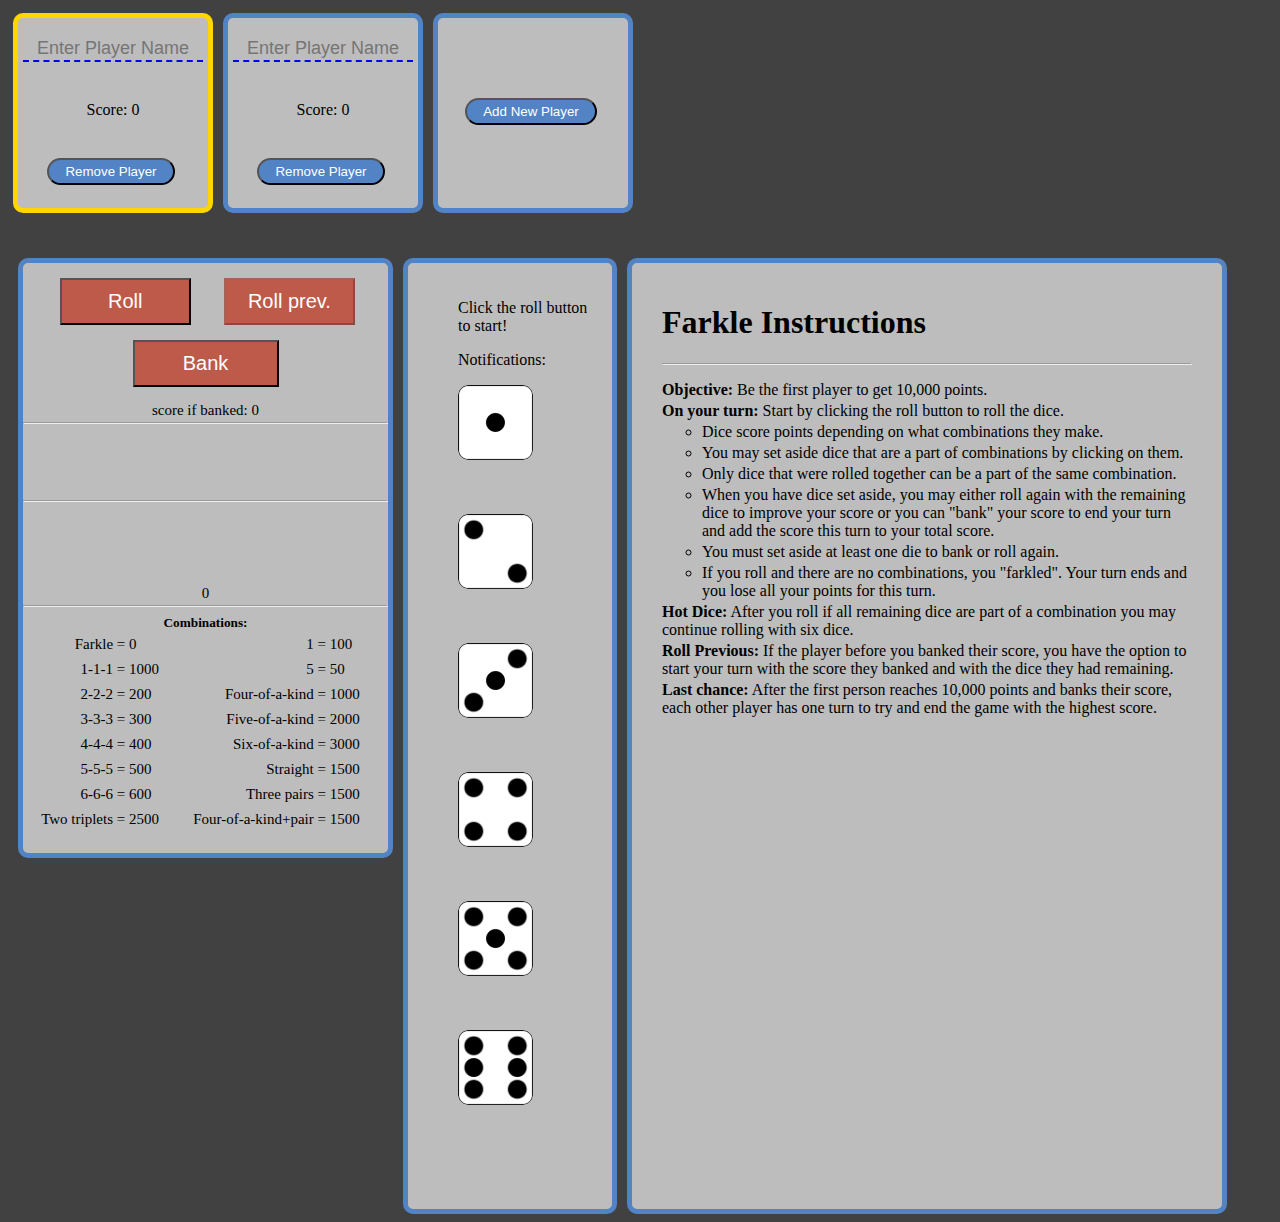
==== index.html @ 5ba1553c "Update scorecard styling" ====
<!DOCTYPE html>
<html lang="en">
  <head>
    <meta charset="utf-8">
    <title>Farkle</title>
    <link rel="stylesheet" href="style.css">
    <script src="scripts/main.js" defer></script>
  </head>
  <body>
    <div class="wrapper">
      <div class="wrapper score-card-container">
      </div>
      <div class="box score-card" id="add-card">
        <button class="add-button">Add New Player</button>
      </div>
    </div>

    <div class="wrapper2">
      <!-- Left Panel -->
      <div class="box panel">
        <div class="sub-wrapper">
          <button class="sidebar-button" id="roll-button" type="button">
            Roll
          </button>
          <button class="sidebar-button2" id="roll-prev-button" type="button">
            Roll prev.
          </button>
        </div>
        <button class="sidebar-button" id="bank-button" type="button">
          Bank
        </button>
        <p id="round-score">score if banked: 0</p>
        <hr>
        <div class="row" id="row1">
          <div class="row-dice">
            <button class="row-dice" id="row1-b-1"></button>
            <img class="row-dice" id="row1-img-1" src="images/dice-1-640px.png" />
          </div>
          <div class="row-dice">
            <button class="row-dice" id="row1-b-2"></button>
            <img class="row-dice" id="row1-img-2" src="images/dice-2-640px.png" />
          </div>
          <div class="row-dice">
            <button class="row-dice" id="row1-b-3"></button>
            <img class="row-dice" id="row1-img-3" src="images/dice-3-640px.png" />
          </div>
          <div class="row-dice">
            <button class="row-dice" id="row1-b-4"></button>
            <img class="row-dice" id="row1-img-4" src="images/dice-4-640px.png" />
          </div>
          <div class="row-dice">
            <button class="row-dice" id="row1-b-5"></button>
            <img class="row-dice" id="row1-img-5" src="images/dice-5-640px.png" />
          </div>
          <div class="row-dice">
            <button class="row-dice" id="row1-b-6"></button>
            <img class="row-dice" id="row1-img-6" src="images/dice-6-640px.png" />
          </div>
        </div>
        <hr>
        <div class="row" id="row2">
          <div class="row-dice">
            <button class="row-dice" id="row2-b-1"></button>
            <img class="row-dice" id="row2-img-1" src="images/dice-1-640px.png" />
          </div>
          <div class="row-dice">
            <button class="row-dice" id="row2-b-2"></button>
            <img class="row-dice" id="row2-img-2" src="images/dice-2-640px.png" />
          </div>
          <div class="row-dice">
            <button class="row-dice" id="row2-b-3"></button>
            <img class="row-dice" id="row2-img-3" src="images/dice-3-640px.png" />
          </div>
          <div class="row-dice">
            <button class="row-dice" id="row2-b-4"></button>
            <img class="row-dice" id="row2-img-4" src="images/dice-4-640px.png" />
          </div>
          <div class="row-dice">
            <button class="row-dice" id="row2-b-5"></button>
            <img class="row-dice" id="row2-img-5" src="images/dice-5-640px.png" />
          </div>
          <div class="row-dice">
            <button class="row-dice" id="row2-b-6"></button>
            <img class="row-dice" id="row2-img-6" src="images/dice-6-640px.png" />
          </div>
        </div>
        <p id="row2-score">0</p>
        <hr>
        <h5 class=legend-header>Combinations:</h5>
        <div class="sub-wrapper-legend">
          <p class="legend">Farkle = 0      </p>
          <p class="legend">1 = 100  </p>
          <p class="legend">1-1-1 = 1000</p>
          <p class="legend">5 = 50    </p>
          <p class="legend">2-2-2 = 200  </p>
          <p class="legend">Four-of-a-kind = 1000</p>
          <p class="legend">3-3-3 = 300  </p>
          <p class="legend">Five-of-a-kind = 2000</p>
          <p class="legend">4-4-4 = 400  </p>
          <p class="legend">Six-of-a-kind = 3000</p>
          <p class="legend">5-5-5 = 500  </p>
          <p class="legend">Straight = 1500</p>
          <p class="legend">6-6-6 = 600  </p>
          <p class="legend">Three pairs = 1500</p>
          <p class="legend">Two triplets = 2500</p>
          <p class="legend">Four-of-a-kind+pair = 1500</p>
        </div>
      </div>

      <!-- Play Area -->
      <div class="box play-area">
        <p id="play-text">Click the roll button to start!</p>
        <p id="notifications">Notifications: </p>
        <div class="play-dice">
          <button class="play-dice" id="play-b-1"></button>
          <img class="play-dice" id="die1" src="images/dice-1-640px.png" />
        </div>
        <div class="play-dice">
          <button class="play-dice" id="play-b-2"></button>
          <img class="play-dice" id="die2" src="images/dice-2-640px.png" />
        </div>
        <div class="play-dice">
          <button class="play-dice" id="play-b-3"></button>
          <img class="play-dice" id="die3" src="images/dice-3-640px.png" />
        </div>
        <div class="play-dice">
          <button class="play-dice" id="play-b-4"></button>
          <img class="play-dice" id="die4" src="images/dice-4-640px.png" />
        </div>
        <div class="play-dice">
          <button class="play-dice" id="play-b-5"></button>
          <img class="play-dice" id="die5" src="images/dice-5-640px.png" />
        </div>
        <div class="play-dice">
          <button class="play-dice" id="play-b-6"></button>
          <img class="play-dice" id="die6" src="images/dice-6-640px.png" />
        </div>
      </div>

      <div class="box rules">
        <h1>Farkle Instructions</h1>
        <hr>
        <ul class="rules-list">
          <li><strong>Objective:</strong> Be the first player to get 10,000 points.</li>
          <li><strong>On your turn:</strong> Start by clicking the roll button to roll the dice.</li>
          <ul>
            <li>Dice score points depending on what combinations they make.</li>
            <li>You may set aside dice that are a part of combinations by clicking on them.</li>
            <li>Only dice that were rolled together can be a part of the same combination.</li>
            <li>When you have dice set aside, you may either roll again with the remaining dice to improve your score or you can "bank" your score to end your turn and add the score this turn to your total score.</li>
            <li>You must set aside at least one die to bank or roll again.</li>
            <li>If you roll and there are no combinations, you "farkled". Your turn ends and you lose all your points for this turn.</li>
          </ul>
          <li><strong>Hot Dice:</strong> After you roll if all remaining dice are part of a combination you may continue rolling with six dice.</li>
          <li><strong>Roll Previous:</strong> If the player before you banked their score, you have the option to start your turn with the score they banked and with the dice they had remaining.</li>
          <li><strong>Last chance:</strong> After the first person reaches 10,000 points and banks their score, each other player has one turn to try and end the game with the highest score.</li>
        </ul>
      </div>
      <!-- Hints -->
    </div> <!--end wrapper2-->

  </body>
</html>
---- style.css ----
/*The two rulesets below set all stlyes to alternative box sizing*/
html {
  box-sizing: border-box;
}
*,
*:before,
*:after {
  box-sizing: inherit;
}

body {
  background-color: #414141;
}

.box {
  /* background-color: ghostwhite; */
  background-color: #bdbdbd;
  border: 5px solid #5283c5;
  border-radius: 10px;
}

div.wrapper {
  height: 200px;
  display: inline-flex;
}

div.wrapper2 {
  display: flex;
}

.score-card {
  width: 200px;
  height: 200px;
  margin: 5px;
  display: flex;
  flex-direction: column;
  align-items: center;
  justify-content: space-around;
}

.currently-playing {
  border: 5px solid gold;
}

.removeButton,
.add-button {
  display: inline-block;
  padding: 0.3em 1.2em;
  margin: 0 0.3em 0.3em 0;
  border-radius: 2em;
  box-sizing: border-box;
  text-decoration: none;
  font-family: "Roboto", sans-serif;
  font-weight: 300;
  color: #ffffff;
  background-color: #5283c5;
  text-align: center;
  transition: all 0.2s;
}
.removeButton:hover {
  background-color: #4095c6;
}

.name {
  width: 180px;
  background-color: inherit;
  border: none;
  border-bottom: 2px dashed blue;
  font-size: 18px;
  text-align: center;
}

#add-card img {
  width: 170px;
  height: 170px;
}

.panel {
  display: block;
  margin-top: 50px;
  margin-left: 10px;
  width: 375px;
  height: 600px;
  /*background-color: #bdbdbd;
  border: 5px solid #5283c5;
  border-radius: 10px;*/
}

.panel p {
  font-size: 15px;
  height: 5px;
  text-align: center;
  padding: none;
  margin: none;
}

.panel button {
  display: inline-block;
  font-size: 20px;
  margin-top: 15px;
  padding: 10px;
}

.panel > button {
  width: 40%;
  margin-left: 30%;
}

.panel .sub-wrapper {
  display: grid;
  margin-left: 10%;
  grid-template-columns: 40% 40%;
  gap: 10%;
}

.panel h5.legend-header {
  text-align: center;
  margin: 0;
  padding: 0;
}

.panel .sub-wrapper-legend {
  display: grid;
  margin-left: 0%;
  grid-template-columns: 40% 55%;
  grid-column-gap: 0px;
  grid-row-gap: 0px;
}

.panel .sub-wrapper-legend p.legend {
  text-align: right;
  padding-right: 10px;
  margin-top: 5px;
  white-space: pre;
}

.panel .row {
  display: inline-block;
  height: 60px;
}

div.row-dice {
  display: inline-block;
}

img.row-dice {
  width: 50px;
  height: 50px;
  background-color: white;
  border-radius: 6px;
  margin-left: 5px;
}

button.row-dice {
  position: absolute;
  background-color: transparent;
  width: 50px;
  height: 50px;
  border: none;
  cursor: pointer;
  margin-left: 5px;
  transform: translateY(-15px);
}

.sidebar-button,
.sidebar-button2 {
  color: white;
  background-color: #bd5a4a;
}

.sidebar-button:hover {
  background-color: #395a83;
}

.sidebar-button2:hover {
  background-color: #395a83;
}

.play-area {
  display: inline;
  margin-top: 50px;
  margin-left: 10px;
  width: calc(
    100% - 1050px
  ); /*1050px is about the width of the panel and the rules plus their padding*/
  padding: 50px;
  padding-top: 20px;
  padding-right: 10px;
}

.play-area div.play-dice {
  display: inline-block;
}

.play-area img.play-dice {
  width: 75px;
  height: 75px;
  background-color: white;
  border-radius: 10px;
  margin-right: 50px;
  margin-bottom: 50px;
}

.play-area button.play-dice {
  position: absolute;
  background-color: transparent;
  width: 75px;
  height: 75px;
  border: none;
  cursor: pointer;
}

.rules {
  margin-top: 50px;
  margin-left: 10px;
  width: 600px;
  padding: 30px;
  padding-top: 20px;
}

ul.rules-list {
  list-style: none;
  padding: 0;
}

ul.rules-list li {
  padding-bottom: 3px;
}
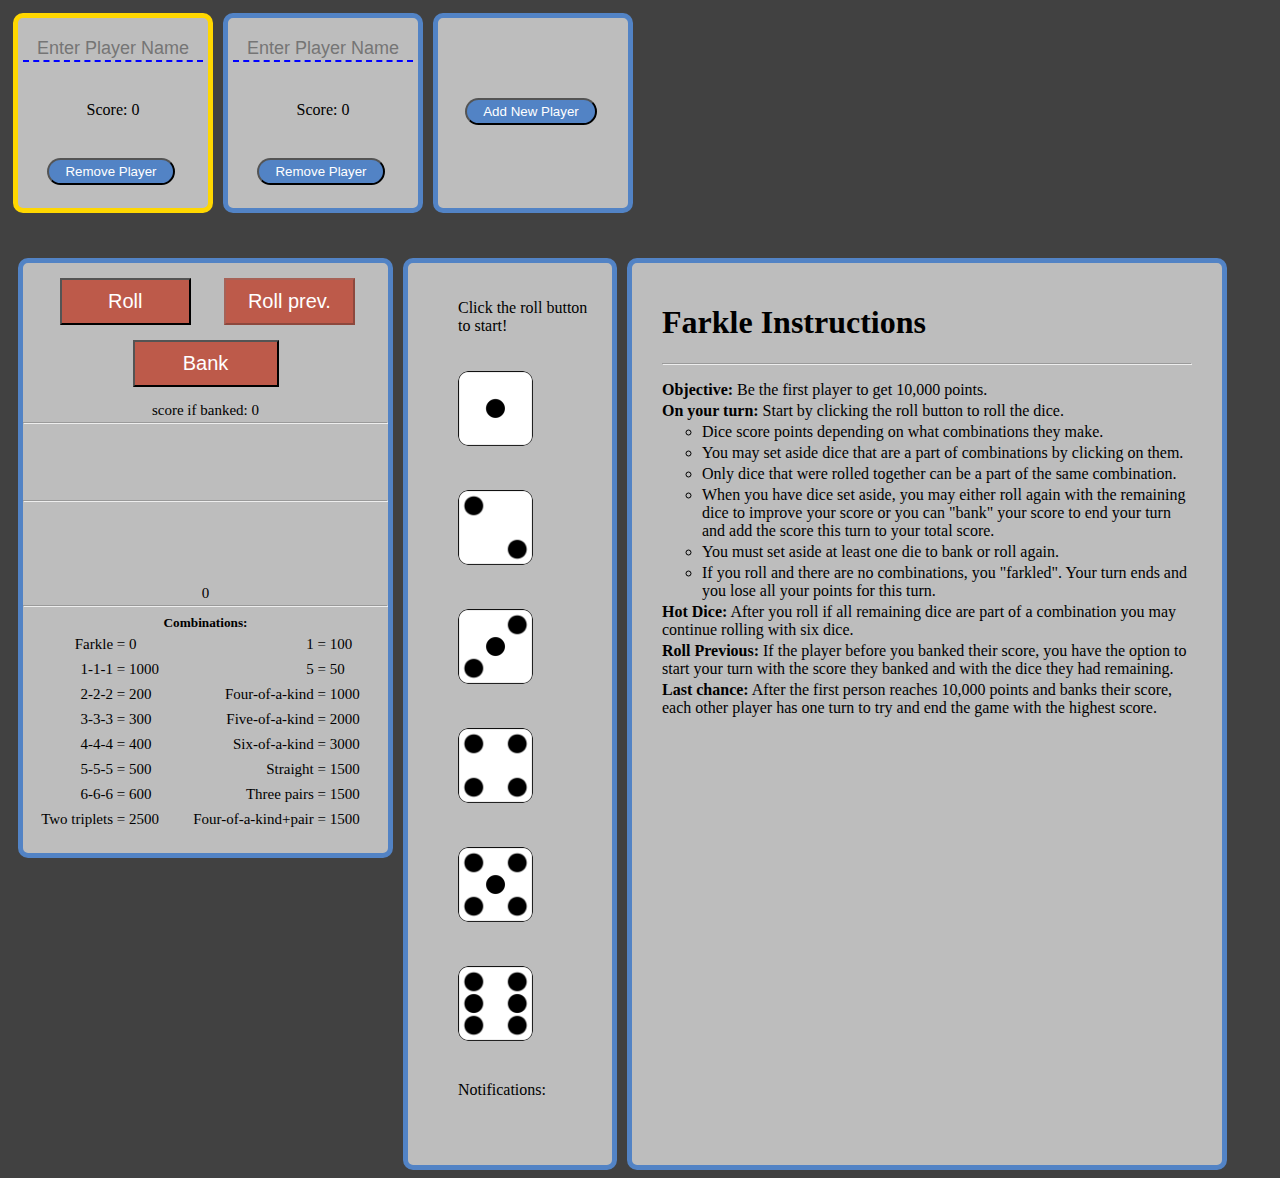
==== commit 12083a45: "Moved Notifications below dice and changed dice margins." ====
--- a/index.html
+++ b/index.html
@@ -110,7 +110,6 @@
       <!-- Play Area -->
       <div class="box play-area">
         <p id="play-text">Click the roll button to start!</p>
-        <p id="notifications">Notifications: </p>
         <div class="play-dice">
           <button class="play-dice" id="play-b-1"></button>
           <img class="play-dice" id="die1" src="images/dice-1-640px.png" />
@@ -135,6 +134,7 @@
           <button class="play-dice" id="play-b-6"></button>
           <img class="play-dice" id="die6" src="images/dice-6-640px.png" />
         </div>
+        <p id="notifications">Notifications: </p>
       </div>
 
       <div class="box rules">
--- a/style.css
+++ b/style.css
@@ -197,8 +197,9 @@
   height: 75px;
   background-color: white;
   border-radius: 10px;
+  margin-top: 20px;
   margin-right: 50px;
-  margin-bottom: 50px;
+  margin-bottom: 20px;
 }
 
 .play-area button.play-dice {
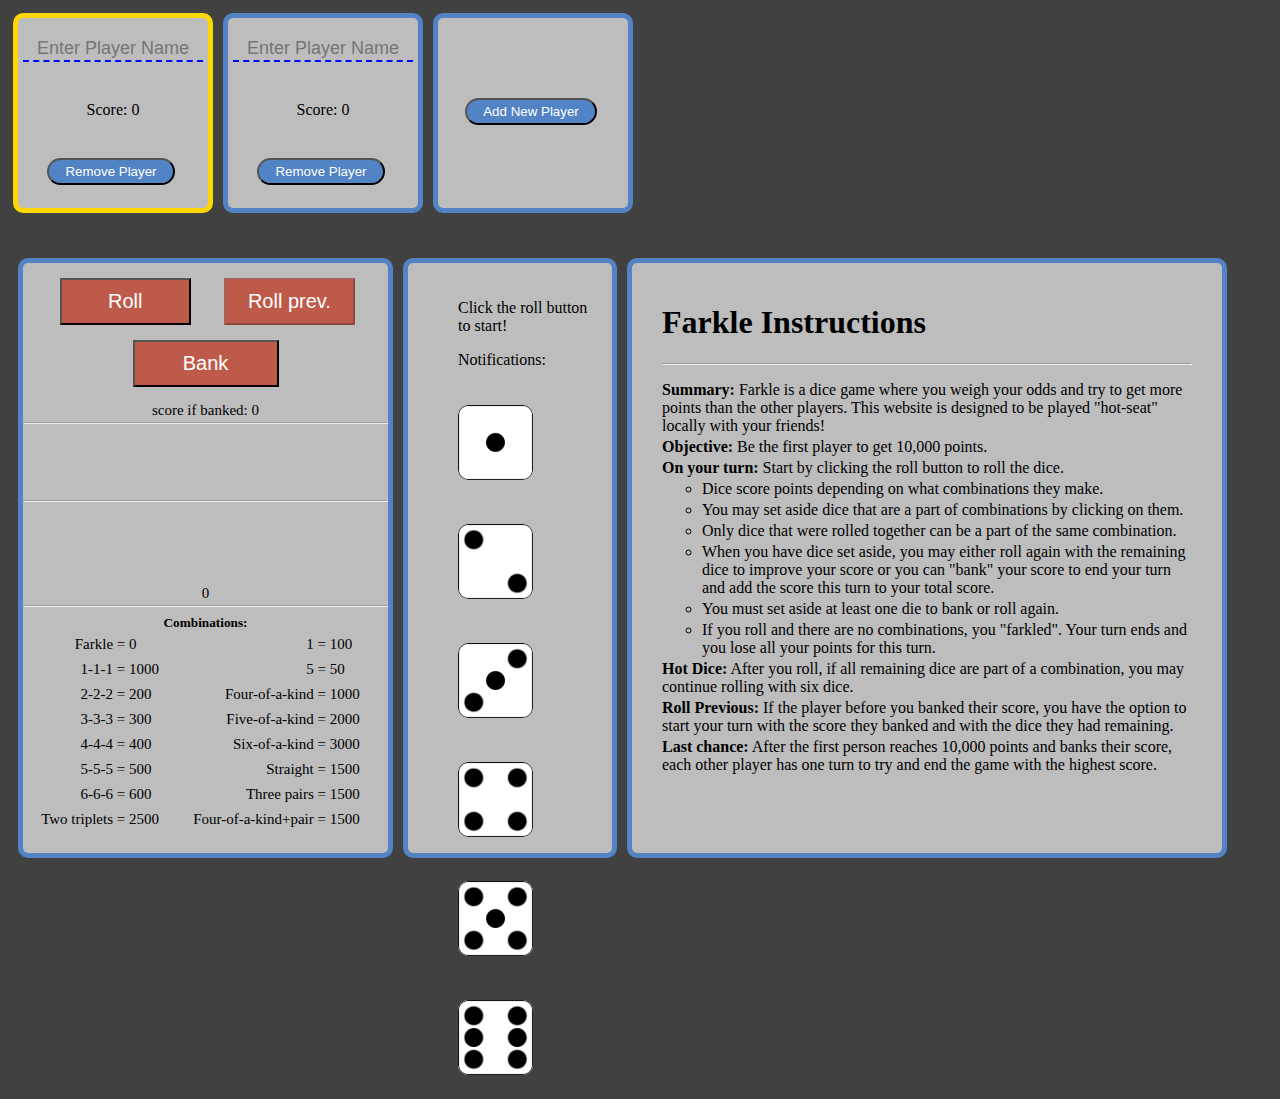
==== commit bd84fd35: "Moved notifications back to top" ====
--- a/index.html
+++ b/index.html
@@ -110,37 +110,40 @@
       <!-- Play Area -->
       <div class="box play-area">
         <p id="play-text">Click the roll button to start!</p>
-        <div class="play-dice">
-          <button class="play-dice" id="play-b-1"></button>
-          <img class="play-dice" id="die1" src="images/dice-1-640px.png" />
+        <p id="notifications">Notifications: </p>
+        <div class="wrapper-play-dice">
+          <div class="play-dice">
+            <button class="play-dice" id="play-b-1"></button>
+            <img class="play-dice" id="die1" src="images/dice-1-640px.png" />
+          </div>
+          <div class="play-dice">
+            <button class="play-dice" id="play-b-2"></button>
+            <img class="play-dice" id="die2" src="images/dice-2-640px.png" />
+          </div>
+          <div class="play-dice">
+            <button class="play-dice" id="play-b-3"></button>
+            <img class="play-dice" id="die3" src="images/dice-3-640px.png" />
+          </div>
+          <div class="play-dice">
+            <button class="play-dice" id="play-b-4"></button>
+            <img class="play-dice" id="die4" src="images/dice-4-640px.png" />
+          </div>
+          <div class="play-dice">
+            <button class="play-dice" id="play-b-5"></button>
+            <img class="play-dice" id="die5" src="images/dice-5-640px.png" />
+          </div>
+          <div class="play-dice">
+            <button class="play-dice" id="play-b-6"></button>
+            <img class="play-dice" id="die6" src="images/dice-6-640px.png" />
+          </div>
         </div>
-        <div class="play-dice">
-          <button class="play-dice" id="play-b-2"></button>
-          <img class="play-dice" id="die2" src="images/dice-2-640px.png" />
-        </div>
-        <div class="play-dice">
-          <button class="play-dice" id="play-b-3"></button>
-          <img class="play-dice" id="die3" src="images/dice-3-640px.png" />
-        </div>
-        <div class="play-dice">
-          <button class="play-dice" id="play-b-4"></button>
-          <img class="play-dice" id="die4" src="images/dice-4-640px.png" />
-        </div>
-        <div class="play-dice">
-          <button class="play-dice" id="play-b-5"></button>
-          <img class="play-dice" id="die5" src="images/dice-5-640px.png" />
-        </div>
-        <div class="play-dice">
-          <button class="play-dice" id="play-b-6"></button>
-          <img class="play-dice" id="die6" src="images/dice-6-640px.png" />
-        </div>
-        <p id="notifications">Notifications: </p>
       </div>
 
       <div class="box rules">
         <h1>Farkle Instructions</h1>
         <hr>
         <ul class="rules-list">
+          <li><strong>Summary:</strong> Farkle is a dice game where you weigh your odds and try to get more points than the other players. This website is designed to be played "hot-seat" locally with your friends!</li>
           <li><strong>Objective:</strong> Be the first player to get 10,000 points.</li>
           <li><strong>On your turn:</strong> Start by clicking the roll button to roll the dice.</li>
           <ul>
@@ -151,7 +154,7 @@
             <li>You must set aside at least one die to bank or roll again.</li>
             <li>If you roll and there are no combinations, you "farkled". Your turn ends and you lose all your points for this turn.</li>
           </ul>
-          <li><strong>Hot Dice:</strong> After you roll if all remaining dice are part of a combination you may continue rolling with six dice.</li>
+          <li><strong>Hot Dice:</strong> After you roll, if all remaining dice are part of a combination, you may continue rolling with six dice.</li>
           <li><strong>Roll Previous:</strong> If the player before you banked their score, you have the option to start your turn with the score they banked and with the dice they had remaining.</li>
           <li><strong>Last chance:</strong> After the first person reaches 10,000 points and banks their score, each other player has one turn to try and end the game with the highest score.</li>
         </ul>
--- a/style.css
+++ b/style.css
@@ -188,6 +188,11 @@
   padding-right: 10px;
 }
 
+div.wrapper-play-dice {
+  height: 115px;
+  /*display: inline;*/
+}
+
 .play-area div.play-dice {
   display: inline-block;
 }
@@ -209,6 +214,7 @@
   height: 75px;
   border: none;
   cursor: pointer;
+  transform: translateY(20px);
 }
 
 .rules {
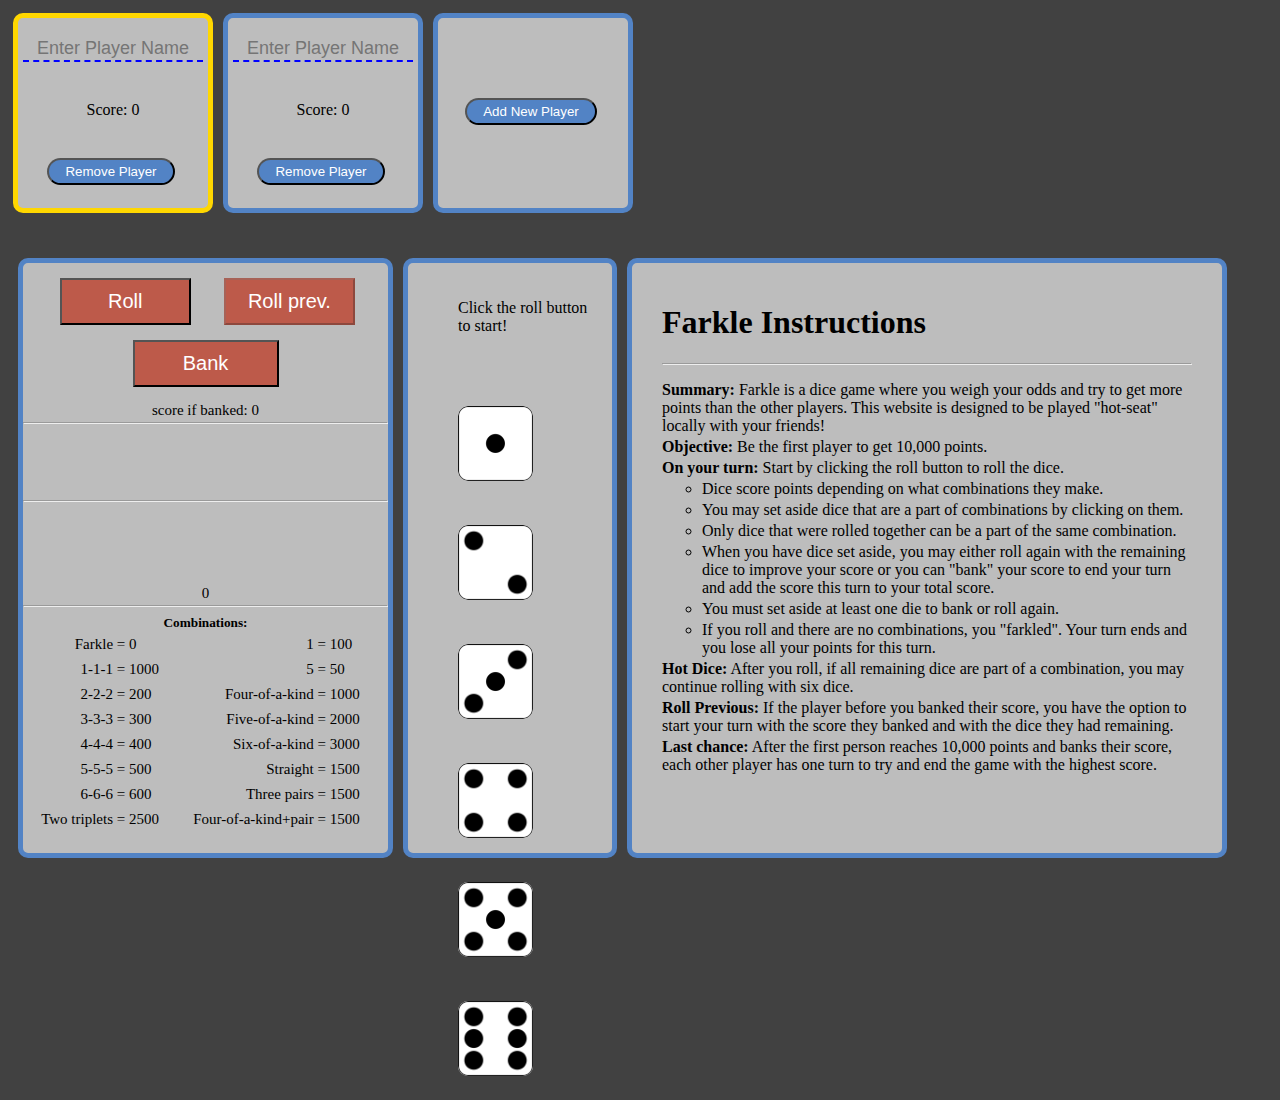
==== commit 5294688d: "Added way to handle notifications with alert function and replaced all the times I changed the notif" ====
--- a/index.html
+++ b/index.html
@@ -110,7 +110,7 @@
       <!-- Play Area -->
       <div class="box play-area">
         <p id="play-text">Click the roll button to start!</p>
-        <p id="notifications">Notifications: </p>
+        <p id="notifications"> </p>
         <div class="wrapper-play-dice">
           <div class="play-dice">
             <button class="play-dice" id="play-b-1"></button>
--- a/style.css
+++ b/style.css
@@ -188,6 +188,15 @@
   padding-right: 10px;
 }
 
+#notifications {
+  min-height: 1.2em;
+}
+
+.alert {
+  background: linear-gradient(90deg, rgba(255,218,0,1) 0%, rgba(189,189,189,1) 90%);
+  border-radius: 3px;
+}
+
 div.wrapper-play-dice {
   height: 115px;
   /*display: inline;*/
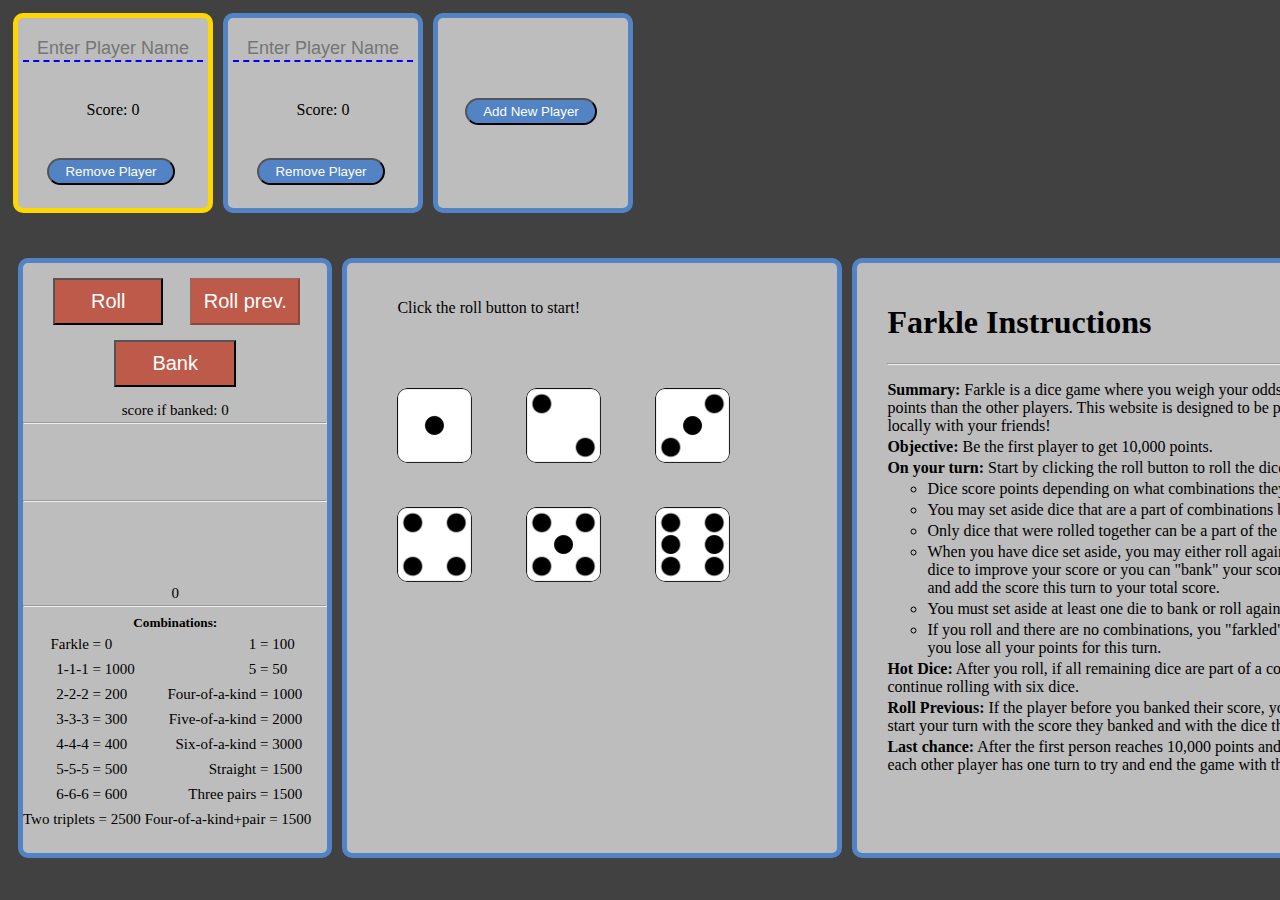
==== commit d0c94886: "Adding simple script to switch to mobile version if mobile version is detected" ====
--- a/index.html
+++ b/index.html
@@ -4,6 +4,12 @@
     <meta charset="utf-8">
     <title>Farkle</title>
     <link rel="stylesheet" href="style.css">
+    <script>
+      if (/Android|webOS|iPhone|iPad|iPod|BlackBerry|BB|PlayBook|IEMobile|Windows Phone|Kindle|Silk|Opera Mini|Mobile/i.test(navigator.userAgent)) {
+          // Take the user to a different screen here.
+          window.location.href = "mobile.html";
+      }
+    </script>
     <script src="scripts/main.js" defer></script>
   </head>
   <body>
--- a/style.css
+++ b/style.css
@@ -183,6 +183,7 @@
   width: calc(
     100% - 1050px
   ); /*1050px is about the width of the panel and the rules plus their padding*/
+  min-width: 500px;
   padding: 50px;
   padding-top: 20px;
   padding-right: 10px;
@@ -230,6 +231,7 @@
   margin-top: 50px;
   margin-left: 10px;
   width: 600px;
+  min-width: 600px;
   padding: 30px;
   padding-top: 20px;
 }
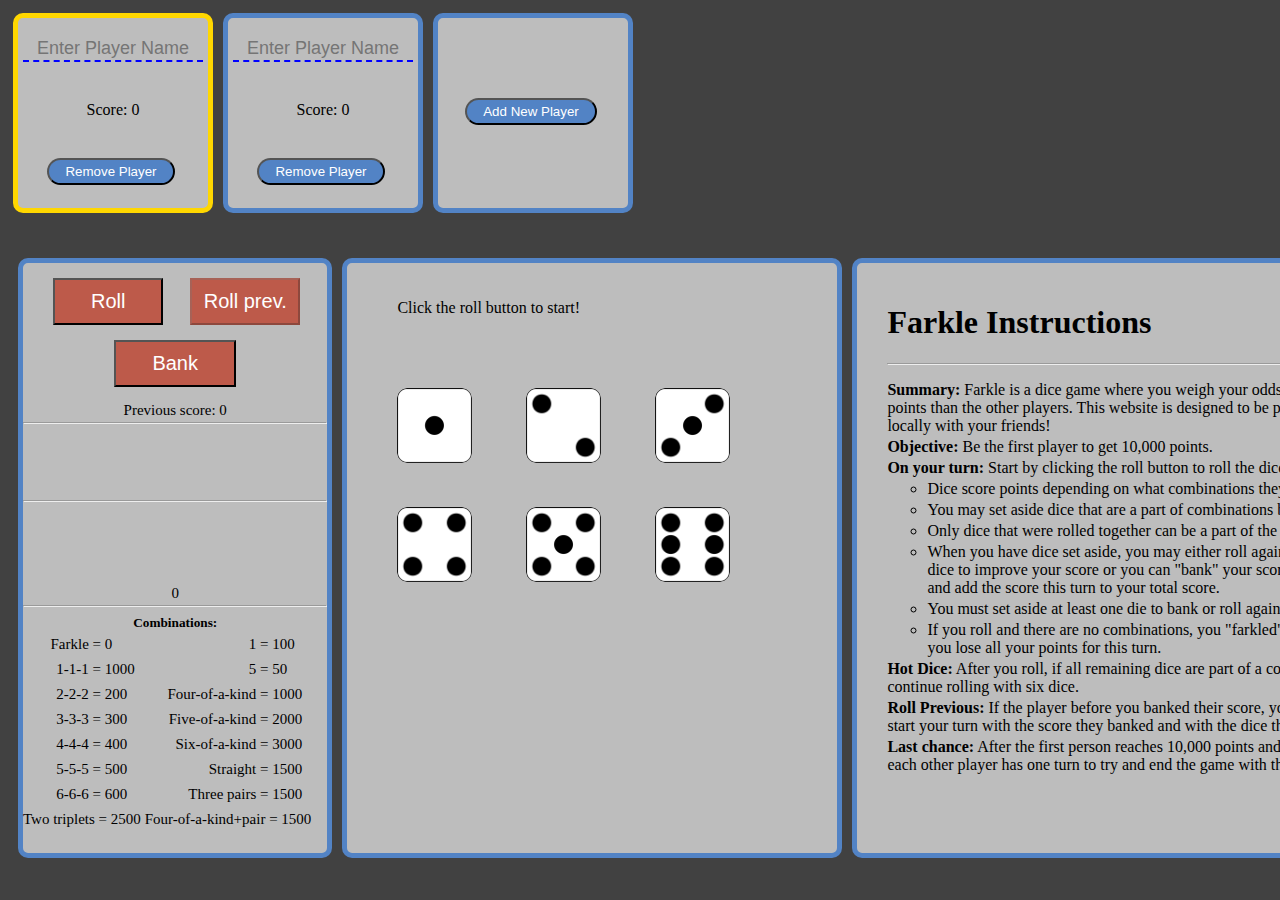
==== commit ee968208: "Add winning condition and last chance" ====
--- a/index.html
+++ b/index.html
@@ -4,169 +4,175 @@
     <meta charset="utf-8">
     <title>Farkle</title>
     <link rel="stylesheet" href="style.css">
-    <script>
-      if (/Android|webOS|iPhone|iPad|iPod|BlackBerry|BB|PlayBook|IEMobile|Windows Phone|Kindle|Silk|Opera Mini|Mobile/i.test(navigator.userAgent)) {
-          // Take the user to a different screen here.
-          window.location.href = "mobile.html";
-      }
-    </script>
     <script src="scripts/main.js" defer></script>
   </head>
   <body>
-    <div class="wrapper">
-      <div class="wrapper score-card-container">
-      </div>
-      <div class="box score-card" id="add-card">
-        <button class="add-button">Add New Player</button>
-      </div>
-    </div>
-
-    <div class="wrapper2">
-      <!-- Left Panel -->
-      <div class="box panel">
-        <div class="sub-wrapper">
-          <button class="sidebar-button" id="roll-button" type="button">
-            Roll
-          </button>
-          <button class="sidebar-button2" id="roll-prev-button" type="button">
-            Roll prev.
-          </button>
+    <div class="main-page">
+      <div class="wrapper">
+        <div class="wrapper score-card-container">
         </div>
-        <button class="sidebar-button" id="bank-button" type="button">
-          Bank
-        </button>
-        <p id="round-score">score if banked: 0</p>
-        <hr>
-        <div class="row" id="row1">
-          <div class="row-dice">
-            <button class="row-dice" id="row1-b-1"></button>
-            <img class="row-dice" id="row1-img-1" src="images/dice-1-640px.png" />
-          </div>
-          <div class="row-dice">
-            <button class="row-dice" id="row1-b-2"></button>
-            <img class="row-dice" id="row1-img-2" src="images/dice-2-640px.png" />
-          </div>
-          <div class="row-dice">
-            <button class="row-dice" id="row1-b-3"></button>
-            <img class="row-dice" id="row1-img-3" src="images/dice-3-640px.png" />
-          </div>
-          <div class="row-dice">
-            <button class="row-dice" id="row1-b-4"></button>
-            <img class="row-dice" id="row1-img-4" src="images/dice-4-640px.png" />
-          </div>
-          <div class="row-dice">
-            <button class="row-dice" id="row1-b-5"></button>
-            <img class="row-dice" id="row1-img-5" src="images/dice-5-640px.png" />
-          </div>
-          <div class="row-dice">
-            <button class="row-dice" id="row1-b-6"></button>
-            <img class="row-dice" id="row1-img-6" src="images/dice-6-640px.png" />
-          </div>
-        </div>
-        <hr>
-        <div class="row" id="row2">
-          <div class="row-dice">
-            <button class="row-dice" id="row2-b-1"></button>
-            <img class="row-dice" id="row2-img-1" src="images/dice-1-640px.png" />
-          </div>
-          <div class="row-dice">
-            <button class="row-dice" id="row2-b-2"></button>
-            <img class="row-dice" id="row2-img-2" src="images/dice-2-640px.png" />
-          </div>
-          <div class="row-dice">
-            <button class="row-dice" id="row2-b-3"></button>
-            <img class="row-dice" id="row2-img-3" src="images/dice-3-640px.png" />
-          </div>
-          <div class="row-dice">
-            <button class="row-dice" id="row2-b-4"></button>
-            <img class="row-dice" id="row2-img-4" src="images/dice-4-640px.png" />
-          </div>
-          <div class="row-dice">
-            <button class="row-dice" id="row2-b-5"></button>
-            <img class="row-dice" id="row2-img-5" src="images/dice-5-640px.png" />
-          </div>
-          <div class="row-dice">
-            <button class="row-dice" id="row2-b-6"></button>
-            <img class="row-dice" id="row2-img-6" src="images/dice-6-640px.png" />
-          </div>
-        </div>
-        <p id="row2-score">0</p>
-        <hr>
-        <h5 class=legend-header>Combinations:</h5>
-        <div class="sub-wrapper-legend">
-          <p class="legend">Farkle = 0      </p>
-          <p class="legend">1 = 100  </p>
-          <p class="legend">1-1-1 = 1000</p>
-          <p class="legend">5 = 50    </p>
-          <p class="legend">2-2-2 = 200  </p>
-          <p class="legend">Four-of-a-kind = 1000</p>
-          <p class="legend">3-3-3 = 300  </p>
-          <p class="legend">Five-of-a-kind = 2000</p>
-          <p class="legend">4-4-4 = 400  </p>
-          <p class="legend">Six-of-a-kind = 3000</p>
-          <p class="legend">5-5-5 = 500  </p>
-          <p class="legend">Straight = 1500</p>
-          <p class="legend">6-6-6 = 600  </p>
-          <p class="legend">Three pairs = 1500</p>
-          <p class="legend">Two triplets = 2500</p>
-          <p class="legend">Four-of-a-kind+pair = 1500</p>
+        <div class="box score-card" id="add-card">
+          <button class="add-button">Add New Player</button>
         </div>
       </div>
 
-      <!-- Play Area -->
-      <div class="box play-area">
-        <p id="play-text">Click the roll button to start!</p>
-        <p id="notifications"> </p>
-        <div class="wrapper-play-dice">
-          <div class="play-dice">
-            <button class="play-dice" id="play-b-1"></button>
-            <img class="play-dice" id="die1" src="images/dice-1-640px.png" />
+      <div class="wrapper2">
+        <!-- Left Panel -->
+        <div class="box panel">
+          <div class="sub-wrapper">
+            <button class="sidebar-button" id="roll-button" type="button">
+              Roll
+            </button>
+            <button class="sidebar-button2" id="roll-prev-button" type="button">
+              Roll prev.
+            </button>
           </div>
-          <div class="play-dice">
-            <button class="play-dice" id="play-b-2"></button>
-            <img class="play-dice" id="die2" src="images/dice-2-640px.png" />
+          <button class="sidebar-button" id="bank-button" type="button">
+            Bank
+          </button>
+          <p id="round-score">score if banked: 0</p>
+          <hr>
+          <div class="row" id="row1">
+            <div class="row-dice">
+              <button class="row-dice" id="row1-b-1"></button>
+              <img class="row-dice" id="row1-img-1" src="images/dice-1-640px.png" />
+            </div>
+            <div class="row-dice">
+              <button class="row-dice" id="row1-b-2"></button>
+              <img class="row-dice" id="row1-img-2" src="images/dice-2-640px.png" />
+            </div>
+            <div class="row-dice">
+              <button class="row-dice" id="row1-b-3"></button>
+              <img class="row-dice" id="row1-img-3" src="images/dice-3-640px.png" />
+            </div>
+            <div class="row-dice">
+              <button class="row-dice" id="row1-b-4"></button>
+              <img class="row-dice" id="row1-img-4" src="images/dice-4-640px.png" />
+            </div>
+            <div class="row-dice">
+              <button class="row-dice" id="row1-b-5"></button>
+              <img class="row-dice" id="row1-img-5" src="images/dice-5-640px.png" />
+            </div>
+            <div class="row-dice">
+              <button class="row-dice" id="row1-b-6"></button>
+              <img class="row-dice" id="row1-img-6" src="images/dice-6-640px.png" />
+            </div>
           </div>
-          <div class="play-dice">
-            <button class="play-dice" id="play-b-3"></button>
-            <img class="play-dice" id="die3" src="images/dice-3-640px.png" />
+          <hr>
+          <div class="row" id="row2">
+            <div class="row-dice">
+              <button class="row-dice" id="row2-b-1"></button>
+              <img class="row-dice" id="row2-img-1" src="images/dice-1-640px.png" />
+            </div>
+            <div class="row-dice">
+              <button class="row-dice" id="row2-b-2"></button>
+              <img class="row-dice" id="row2-img-2" src="images/dice-2-640px.png" />
+            </div>
+            <div class="row-dice">
+              <button class="row-dice" id="row2-b-3"></button>
+              <img class="row-dice" id="row2-img-3" src="images/dice-3-640px.png" />
+            </div>
+            <div class="row-dice">
+              <button class="row-dice" id="row2-b-4"></button>
+              <img class="row-dice" id="row2-img-4" src="images/dice-4-640px.png" />
+            </div>
+            <div class="row-dice">
+              <button class="row-dice" id="row2-b-5"></button>
+              <img class="row-dice" id="row2-img-5" src="images/dice-5-640px.png" />
+            </div>
+            <div class="row-dice">
+              <button class="row-dice" id="row2-b-6"></button>
+              <img class="row-dice" id="row2-img-6" src="images/dice-6-640px.png" />
+            </div>
           </div>
-          <div class="play-dice">
-            <button class="play-dice" id="play-b-4"></button>
-            <img class="play-dice" id="die4" src="images/dice-4-640px.png" />
-          </div>
-          <div class="play-dice">
-            <button class="play-dice" id="play-b-5"></button>
-            <img class="play-dice" id="die5" src="images/dice-5-640px.png" />
-          </div>
-          <div class="play-dice">
-            <button class="play-dice" id="play-b-6"></button>
-            <img class="play-dice" id="die6" src="images/dice-6-640px.png" />
+          <p id="row2-score">0</p>
+          <hr>
+          <h5 class=legend-header>Combinations:</h5>
+          <div class="sub-wrapper-legend">
+            <p class="legend">Farkle = 0      </p>
+            <p class="legend">1 = 100  </p>
+            <p class="legend">1-1-1 = 1000</p>
+            <p class="legend">5 = 50    </p>
+            <p class="legend">2-2-2 = 200  </p>
+            <p class="legend">Four-of-a-kind = 1000</p>
+            <p class="legend">3-3-3 = 300  </p>
+            <p class="legend">Five-of-a-kind = 2000</p>
+            <p class="legend">4-4-4 = 400  </p>
+            <p class="legend">Six-of-a-kind = 3000</p>
+            <p class="legend">5-5-5 = 500  </p>
+            <p class="legend">Straight = 1500</p>
+            <p class="legend">6-6-6 = 600  </p>
+            <p class="legend">Three pairs = 1500</p>
+            <p class="legend">Two triplets = 2500</p>
+            <p class="legend">Four-of-a-kind+pair = 1500</p>
           </div>
         </div>
+
+        <!-- Play Area -->
+        <div class="box play-area">
+          <p id="play-text">Click the roll button to start!</p>
+          <p id="notifications"> </p>
+          <div class="wrapper-play-dice">
+            <div class="play-dice">
+              <button class="play-dice" id="play-b-1"></button>
+              <img class="play-dice" id="die1" src="images/dice-1-640px.png" />
+            </div>
+            <div class="play-dice">
+              <button class="play-dice" id="play-b-2"></button>
+              <img class="play-dice" id="die2" src="images/dice-2-640px.png" />
+            </div>
+            <div class="play-dice">
+              <button class="play-dice" id="play-b-3"></button>
+              <img class="play-dice" id="die3" src="images/dice-3-640px.png" />
+            </div>
+            <div class="play-dice">
+              <button class="play-dice" id="play-b-4"></button>
+              <img class="play-dice" id="die4" src="images/dice-4-640px.png" />
+            </div>
+            <div class="play-dice">
+              <button class="play-dice" id="play-b-5"></button>
+              <img class="play-dice" id="die5" src="images/dice-5-640px.png" />
+            </div>
+            <div class="play-dice">
+              <button class="play-dice" id="play-b-6"></button>
+              <img class="play-dice" id="die6" src="images/dice-6-640px.png" />
+            </div>
+          </div>
+        </div>
+
+        <div class="box rules">
+          <h1>Farkle Instructions</h1>
+          <hr>
+          <ul class="rules-list">
+            <li><strong>Summary:</strong> Farkle is a dice game where you weigh your odds and try to get more points than the other players. This website is designed to be played "hot-seat" locally with your friends!</li>
+            <li><strong>Objective:</strong> Be the first player to get 10,000 points.</li>
+            <li><strong>On your turn:</strong> Start by clicking the roll button to roll the dice.</li>
+            <ul>
+              <li>Dice score points depending on what combinations they make.</li>
+              <li>You may set aside dice that are a part of combinations by clicking on them.</li>
+              <li>Only dice that were rolled together can be a part of the same combination.</li>
+              <li>When you have dice set aside, you may either roll again with the remaining dice to improve your score or you can "bank" your score to end your turn and add the score this turn to your total score.</li>
+              <li>You must set aside at least one die to bank or roll again.</li>
+              <li>If you roll and there are no combinations, you "farkled". Your turn ends and you lose all your points for this turn.</li>
+            </ul>
+            <li><strong>Hot Dice:</strong> After you roll, if all remaining dice are part of a combination, you may continue rolling with six dice.</li>
+            <li><strong>Roll Previous:</strong> If the player before you banked their score, you have the option to start your turn with the score they banked and with the dice they had remaining.</li>
+            <li><strong>Last chance:</strong> After the first person reaches 10,000 points and banks their score, each other player has one turn to try and end the game with the highest score.</li>
+          </ul>
+        </div>
+        <!-- Hints -->
+      </div> <!--end wrapper2-->
+    </div> <!--end main-page-->
+    
+    <!--Game over pop-up-->
+    <div id="game-over" class="box">
+      <h1>Game Over!</h1>
+      <h2>Final Scores:</h2>
+      <div id="final-scores">
+        
       </div>
-
-      <div class="box rules">
-        <h1>Farkle Instructions</h1>
-        <hr>
-        <ul class="rules-list">
-          <li><strong>Summary:</strong> Farkle is a dice game where you weigh your odds and try to get more points than the other players. This website is designed to be played "hot-seat" locally with your friends!</li>
-          <li><strong>Objective:</strong> Be the first player to get 10,000 points.</li>
-          <li><strong>On your turn:</strong> Start by clicking the roll button to roll the dice.</li>
-          <ul>
-            <li>Dice score points depending on what combinations they make.</li>
-            <li>You may set aside dice that are a part of combinations by clicking on them.</li>
-            <li>Only dice that were rolled together can be a part of the same combination.</li>
-            <li>When you have dice set aside, you may either roll again with the remaining dice to improve your score or you can "bank" your score to end your turn and add the score this turn to your total score.</li>
-            <li>You must set aside at least one die to bank or roll again.</li>
-            <li>If you roll and there are no combinations, you "farkled". Your turn ends and you lose all your points for this turn.</li>
-          </ul>
-          <li><strong>Hot Dice:</strong> After you roll, if all remaining dice are part of a combination, you may continue rolling with six dice.</li>
-          <li><strong>Roll Previous:</strong> If the player before you banked their score, you have the option to start your turn with the score they banked and with the dice they had remaining.</li>
-          <li><strong>Last chance:</strong> After the first person reaches 10,000 points and banks their score, each other player has one turn to try and end the game with the highest score.</li>
-        </ul>
-      </div>
-      <!-- Hints -->
-    </div> <!--end wrapper2-->
-
+      <button id="restart" class="add-button">Restart Game</button>
+    </div>
+  
   </body>
 </html>
--- a/style.css
+++ b/style.css
@@ -10,6 +10,10 @@
 
 body {
   background-color: #414141;
+}
+
+.main-page {
+  opacity: 1;
 }
 
 .box {
@@ -194,7 +198,11 @@
 }
 
 .alert {
-  background: linear-gradient(90deg, rgba(255,218,0,1) 0%, rgba(189,189,189,1) 90%);
+  background: linear-gradient(
+    90deg,
+    rgba(255, 218, 0, 1) 0%,
+    rgba(189, 189, 189, 1) 90%
+  );
   border-radius: 3px;
 }
 
@@ -244,3 +252,43 @@
 ul.rules-list li {
   padding-bottom: 3px;
 }
+
+.first-player-to-threshold {
+  border: 5px solid crimson;
+}
+
+#game-over {
+  display: none;
+  position: absolute;
+  top: 35%;
+  left: 35%;
+  text-align: center;
+}
+
+#final-scores {
+  display: flex;
+  flex-direction: column;
+  justify-content: center;
+  align-items: center;
+  width: 300px;
+}
+
+.final-score {
+  flex-basis: 30px;
+}
+
+#restart {
+  margin-bottom: 20px;
+}
+
+@keyframes appear {
+  0% {
+    opacity: 0;
+    transform: translateY(-50px);
+  }
+}
+
+#game-over {
+  animation: appear 550ms ease-in 1;
+  max-width: 500px;
+}
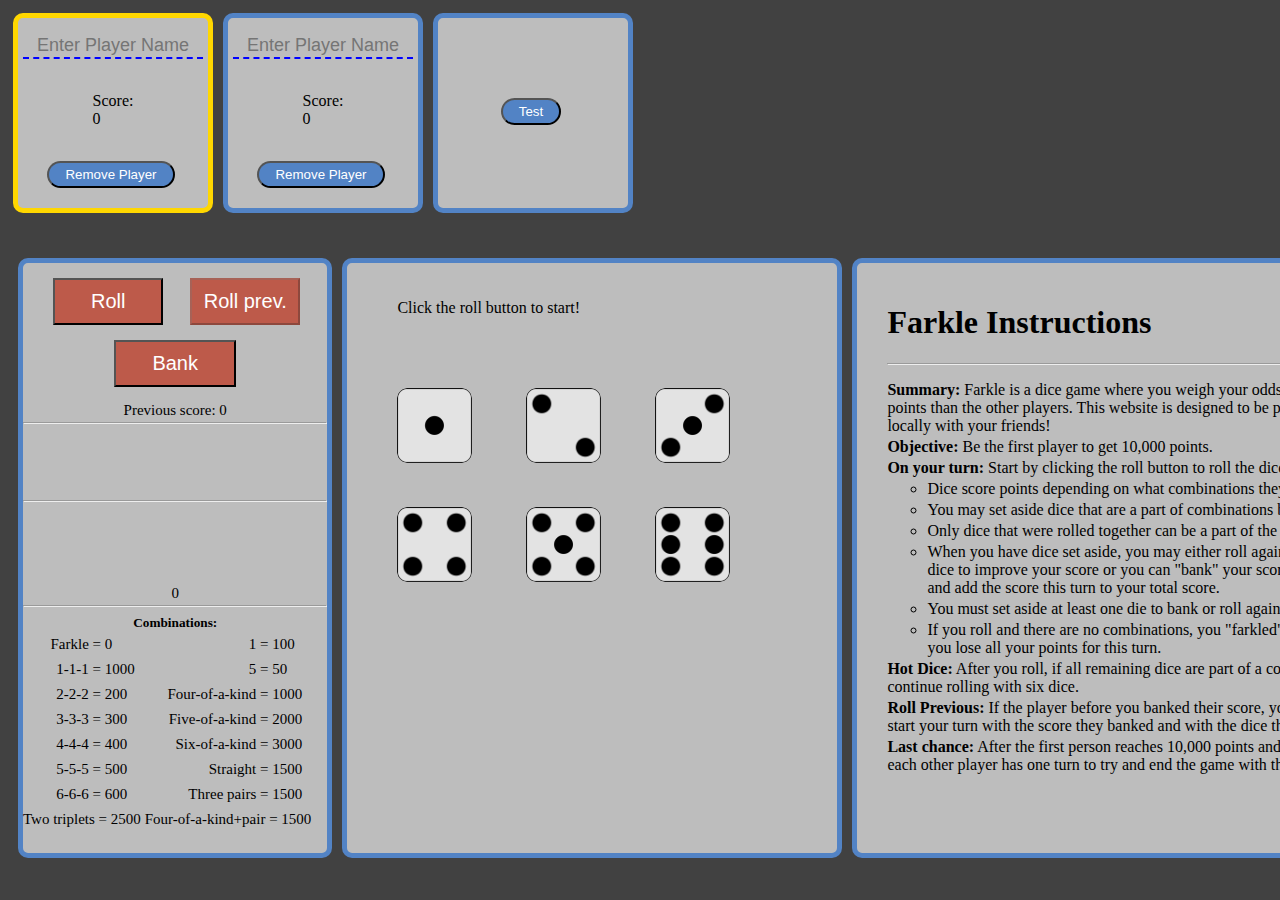
==== commit 261ff8cf: "test" ====
--- a/index.html
+++ b/index.html
@@ -12,7 +12,7 @@
         <div class="wrapper score-card-container">
         </div>
         <div class="box score-card" id="add-card">
-          <button class="add-button">Add New Player</button>
+          <button class="add-button">Test</button>
         </div>
       </div>
 
